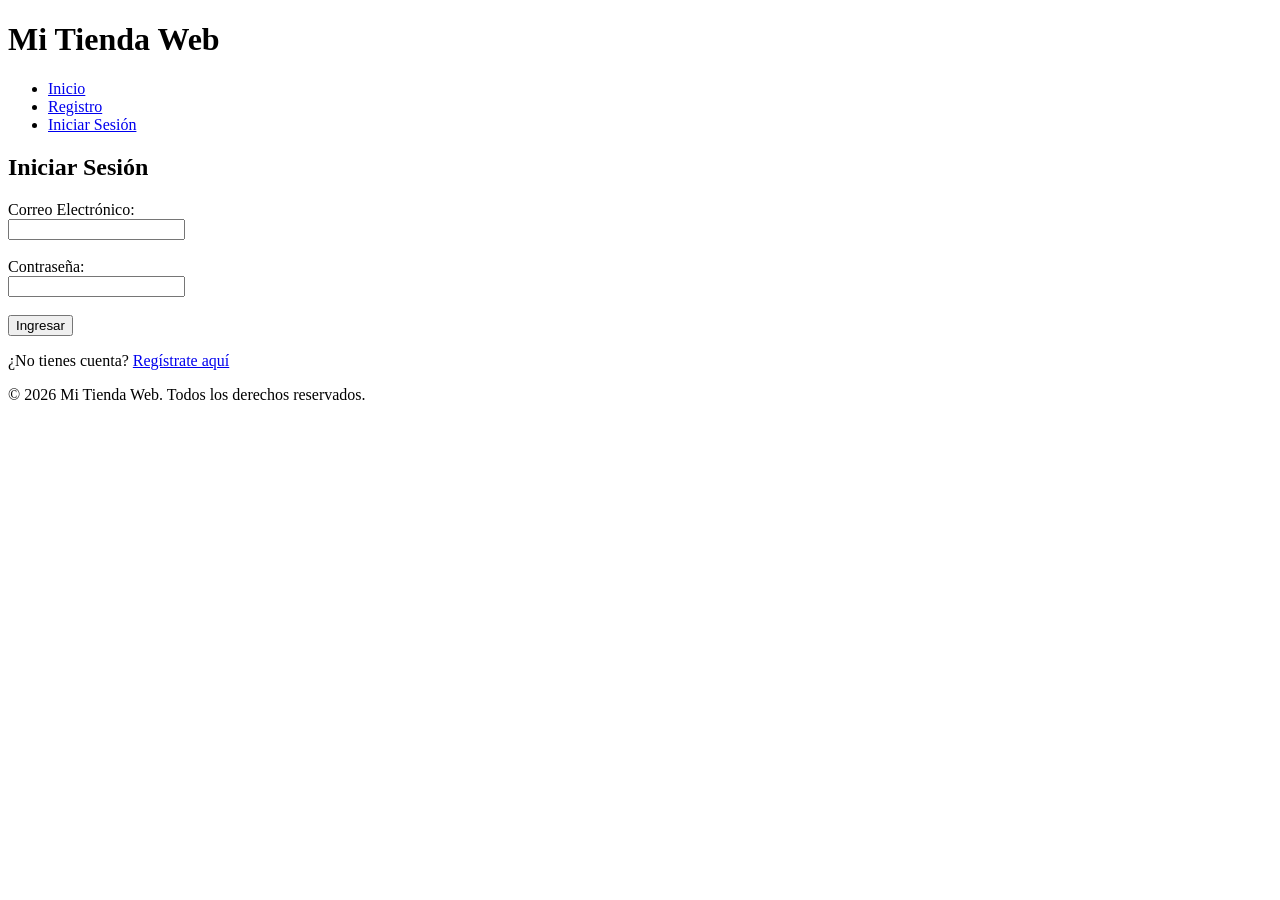
==== login.html @ 49b95902 "Initial commit" ====
<!DOCTYPE html>
<html lang="es">
<head>
    <meta charset="UTF-8">
    <meta name="viewport" content="width=device-width, initial-scale=1.0">
    <title>Mi Tienda Web - Iniciar Sesión</title>
</head>
<body>

    <header>
        <h1>Mi Tienda Web</h1>
        <nav>
            <ul>
                <li><a href="index.html">Inicio</a></li>
                <li><a href="registro.html">Registro</a></li>
                <li><a href="login.html">Iniciar Sesión</a></li>
            </ul>
        </nav>
    </header>

    <main>
        <section>
            <h2>Iniciar Sesión</h2>
            <form id="formLogin">
                <div>
                    <label for="loginEmail">Correo Electrónico:</label><br>
                    <input type="email" id="loginEmail" name="loginEmail" autocomplete="username">
                    <span id="errorLoginEmail" style="color: red;"></span>
                </div>
                <br>
                <div>
                    <label for="loginPassword">Contraseña:</label><br>
                    <input type="password" id="loginPassword" name="loginPassword" autocomplete="current-password">
                    <span id="errorLoginPassword" style="color: red;"></span>
                </div>
                <br>
                <button type="submit">Ingresar</button>
            </form>
            <p>¿No tienes cuenta? <a href="registro.html">Regístrate aquí</a></p>
        </section>
    </main>

    <footer>
        <p>&copy; 2026 Mi Tienda Web. Todos los derechos reservados.</p>
    </footer>

</body>
</html>
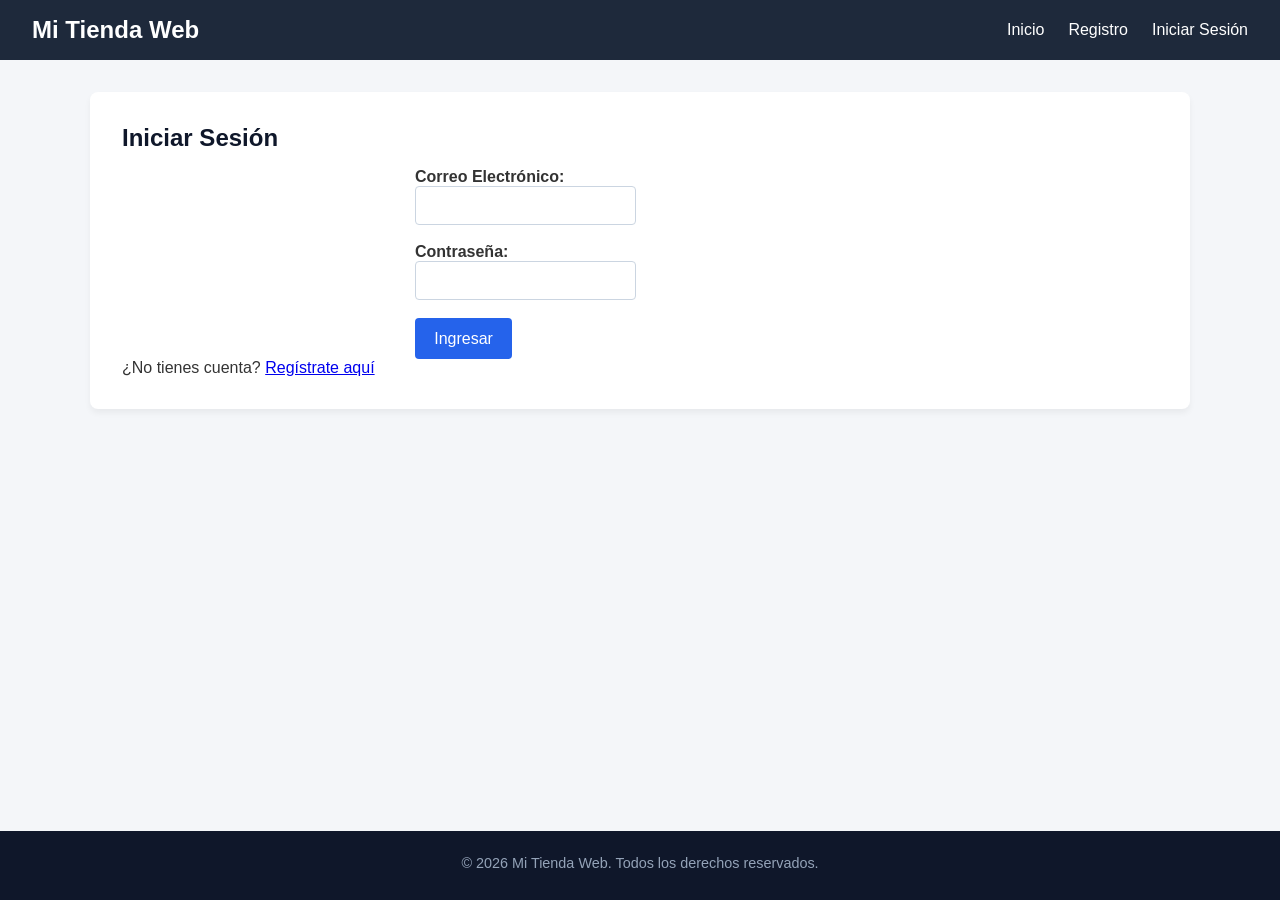
==== commit d33c8054: "Update storefront pages and assets" ====
--- a/login.html
+++ b/login.html
@@ -3,6 +3,7 @@
 <head>
     <meta charset="UTF-8">
     <meta name="viewport" content="width=device-width, initial-scale=1.0">
+    <link rel="stylesheet" href="assets/css/styles.css">
     <title>Mi Tienda Web - Iniciar Sesión</title>
 </head>
 <body>
--- a/assets/css/styles.css
+++ b/assets/css/styles.css
@@ -0,0 +1,151 @@
+* {
+    margin: 0;
+    padding: 0;
+    box-sizing: border-box;
+    font-family: 'Segoe UI', Tahoma, Geneva, Verdana, sans-serif;
+}
+
+body {
+    background-color: #f4f6f9;
+    color: #333;
+    display: flex;
+    flex-direction: column;
+    min-height: 100vh;
+}
+
+header {
+    background-color: #1e293b;
+    color: #ffffff;
+    padding: 1rem 2rem;
+    display: flex;
+    justify-content: space-between;
+    align-items: center;
+}
+
+header h1 {
+    font-size: 1.5rem;
+}
+
+nav ul {
+    list-style: none;
+    display: flex;
+    gap: 1.5rem;
+}
+
+nav a {
+    color: #ffffff;
+    text-decoration: none;
+    font-weight: 500;
+    transition: color 0.3s;
+}
+
+nav a:hover {
+    color: #38bdf8;
+}
+
+main {
+    flex: 1;
+    max-width: 1100px;
+    width: 90%;
+    margin: 2rem auto;
+}
+
+section {
+    background-color: #ffffff;
+    padding: 2rem;
+    margin-bottom: 2rem;
+    border-radius: 8px;
+    box-shadow: 0 4px 6px rgba(0, 0, 0, 0.05);
+}
+
+h2 {
+    margin-bottom: 1rem;
+    color: #0f172a;
+}
+
+.productos-container {
+    display: grid;
+    grid-template-columns: repeat(auto-fit, minmax(220px, 1fr));
+    gap: 1.5rem;
+    margin-top: 1rem;
+}
+
+article {
+    border: 1px solid #e2e8f0;
+    border-radius: 8px;
+    padding: 1rem;
+    text-align: center;
+}
+
+article img {
+    max-width: 100%;
+    height: auto;
+    border-radius: 4px;
+    margin-bottom: 0.5rem;
+}
+
+
+form {
+    max-width: 450px;
+    margin: 0 auto;
+}
+
+.form-group {
+    margin-bottom: 1.2rem;
+    display: flex;
+    flex-direction: column;
+}
+
+label {
+    font-weight: 600;
+    margin-bottom: 0.4rem;
+}
+
+input {
+    padding: 0.6rem;
+    border: 1px solid #cbd5e1;
+    border-radius: 4px;
+    font-size: 1rem;
+}
+
+input:focus {
+    outline: none;
+    border-color: #3b82f6;
+    box-shadow: 0 0 0 2px rgba(59, 130, 246, 0.2);
+}
+
+.error-message {
+    color: #ef4444;
+    font-size: 0.85rem;
+    margin-top: 0.3rem;
+    display: block;
+}
+
+
+button {
+    background-color: #2563eb;
+    color: white;
+    padding: 0.7rem 1.2rem;
+    border: none;
+    border-radius: 4px;
+    font-size: 1rem;
+    cursor: pointer;
+    transition: background-color 0.3s;
+}
+
+button:hover {
+    background-color: #1d4ed8;
+}
+
+
+footer {
+    background-color: #0f172a;
+    color: #94a3b8;
+    text-align: center;
+    padding: 1.5rem;
+    font-size: 0.9rem;
+}
+
+footer p {
+    margin-bottom: 0.3rem;
+}
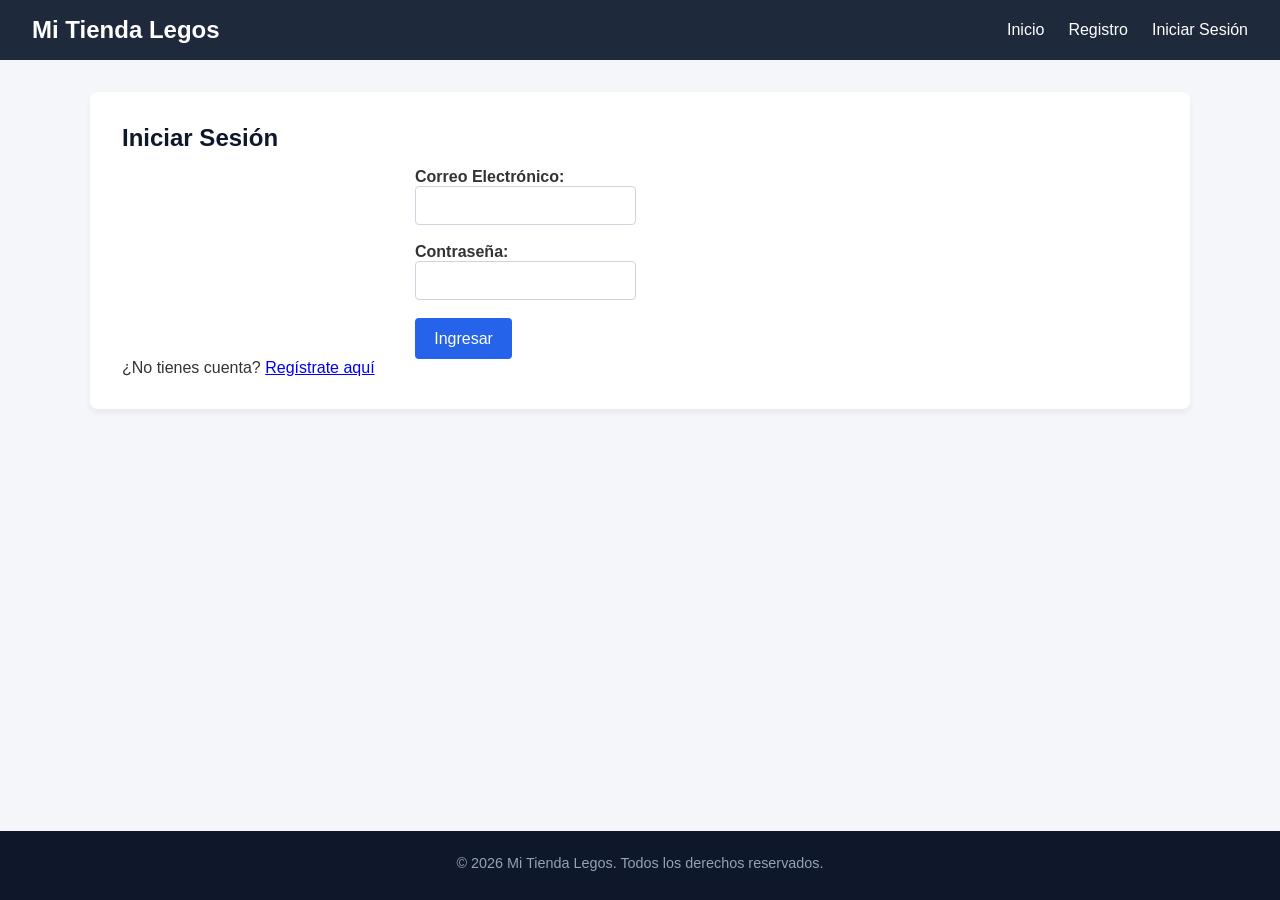
==== commit 7a8e2841: "Paginas de los productos Paginas para los dos productos con sus respectivas img, y en el halcon el v" ====
--- a/login.html
+++ b/login.html
@@ -4,12 +4,12 @@
     <meta charset="UTF-8">
     <meta name="viewport" content="width=device-width, initial-scale=1.0">
     <link rel="stylesheet" href="assets/css/styles.css">
-    <title>Mi Tienda Web - Iniciar Sesión</title>
+    <title>Mi Tienda Legos - Iniciar Sesión</title>
 </head>
 <body>
 
     <header>
-        <h1>Mi Tienda Web</h1>
+        <h1>Mi Tienda Legos</h1>
         <nav>
             <ul>
                 <li><a href="index.html">Inicio</a></li>
@@ -42,8 +42,10 @@
     </main>
 
     <footer>
-        <p>&copy; 2026 Mi Tienda Web. Todos los derechos reservados.</p>
+        <p>&copy; 2026 Mi Tienda Legos. Todos los derechos reservados.</p>
     </footer>
+	
+	<script src="assets/js/login.js"></script>
 
 </body>
 </html>
--- a/assets/css/styles.css
+++ b/assets/css/styles.css
@@ -148,4 +148,87 @@
 
 footer p {
     margin-bottom: 0.3rem;
+}
+
+
+.producto-miniatura {
+    display: block;
+    width: 320px;
+    height: 320px;
+    max-width: 100%;
+    margin: 0 auto 0.5rem;
+    object-fit: contain;
+    border: 1px solid #e2e8f0;
+    border-radius: 8px;
+    background-color: #f8fafc;
+}
+
+/* carrusel */
+
+.producto-detalle {
+    max-width: 600px;
+    margin: 0 auto;
+    text-align: center;
+}
+ 
+.producto-precio {
+    font-size: 1.4rem;
+    font-weight: 700;
+    color: #0f172a;
+    margin: 0.5rem 0 1rem;
+}
+ 
+.carrusel {
+    display: flex;
+    align-items: center;
+    justify-content: center;
+    gap: 0.75rem;
+    margin: 0 auto 1.5rem;
+}
+ 
+.carrusel-imagenes {
+    position: relative;
+    width: 320px;
+    height: 320px;
+    max-width: 100%;
+    display: flex;
+    align-items: center;
+    justify-content: center;
+    overflow: hidden;
+    border: 1px solid #e2e8f0;
+    border-radius: 8px;
+    background-color: #f8fafc;
+}
+ 
+.carrusel-imagen {
+    max-width: 100%;
+    max-height: 100%;
+    object-fit: contain;
+}
+ 
+.carrusel-flecha {
+    background-color: #2563eb;
+    color: #ffffff;
+    border: none;
+    border-radius: 50%;
+    width: 2.5rem;
+    height: 2.5rem;
+    flex-shrink: 0;
+    font-size: 1.25rem;
+    line-height: 1;
+    cursor: pointer;
+    transition: background-color 0.3s;
+}
+ 
+.carrusel-flecha:hover {
+    background-color: #1d4ed8;
+}
+ 
+.producto-video {
+    margin-top: 2rem;
+}
+ 
+.producto-video video {
+    max-width: 100%;
+    border-radius: 8px;
 }
